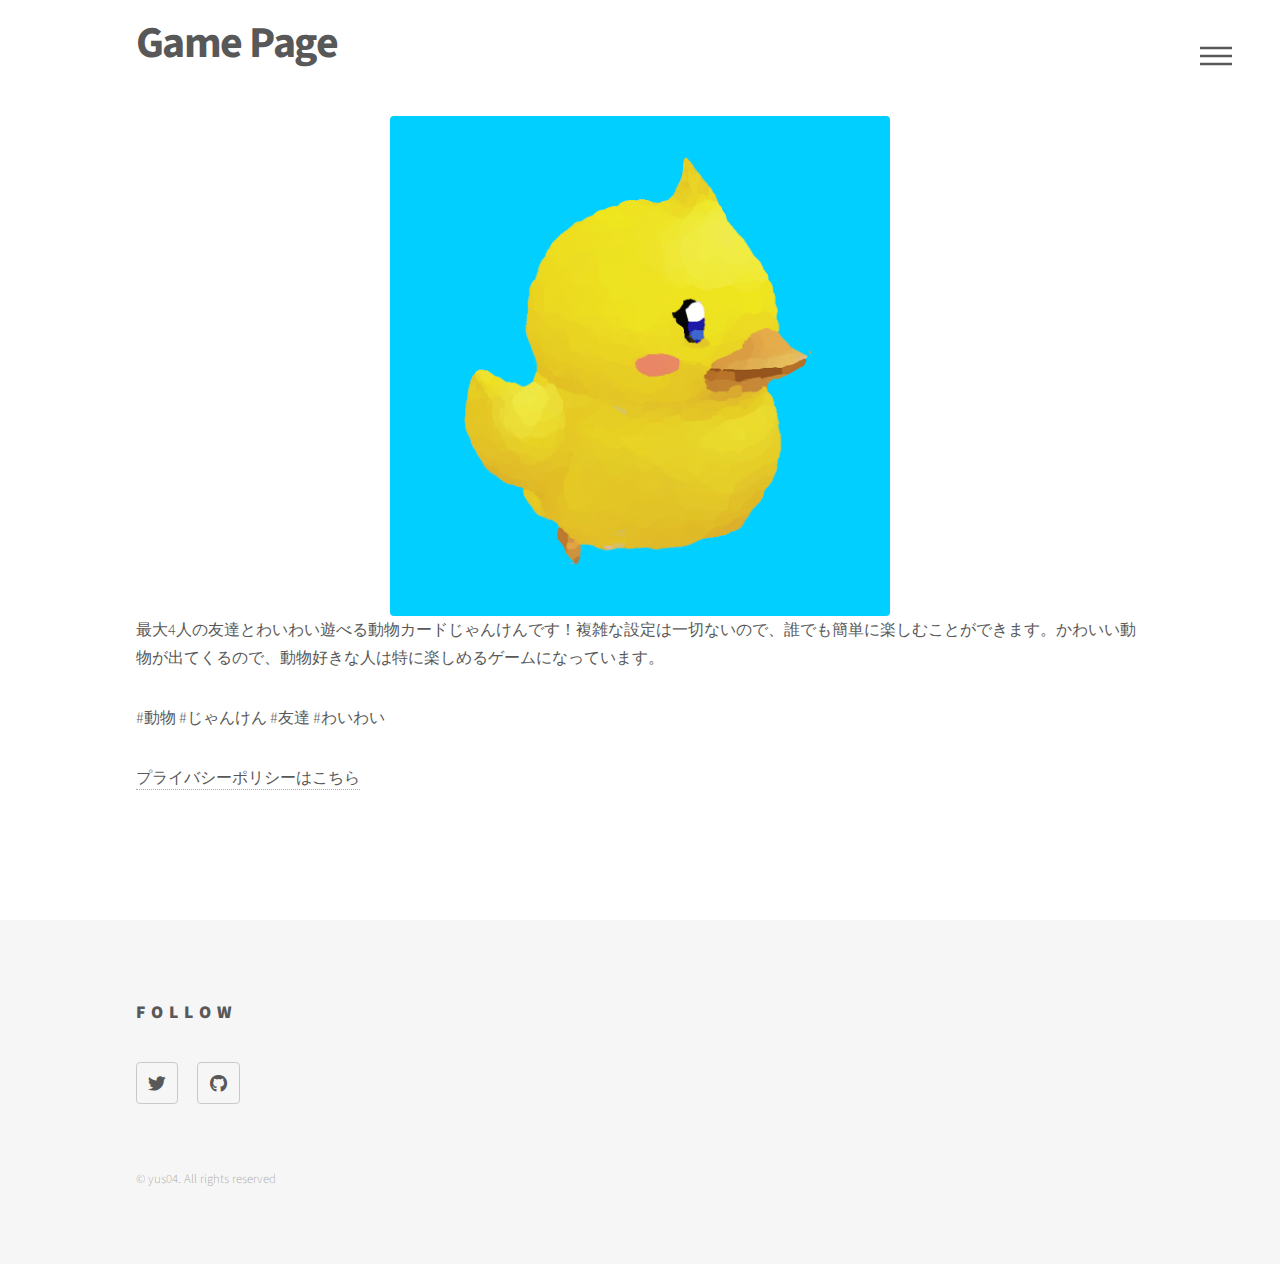
==== game.html @ 342468c8 "20201028 add animal game" ====
<!DOCTYPE html>
<html>
  <head>
    <title>yus04</title>
    <meta charset="utf-8" />
    <meta
      name="viewport"
      content="width=device-width, initial-scale=1, user-scalable=no"
    />
    <link rel="stylesheet" href="assets/css/main.css" />
  </head>
  <body class="is-preload">
    <div id="wrapper">
      <header id="header">
        <div class="inner">
          <nav>
            <ul>
              <li><a href="#menu">Menu</a></li>
            </ul>
          </nav>
        </div>
      </header>

      <nav id="menu">
        <h2>Menu</h2>
        <ul>
          <li><a href="index.html">Home</a></li>
        </ul>
      </nav>

      <div id="main">
        <div class="inner">
          <h1>Game Page</h1>
          <span class="image main" style="max-width: 500px; margin: 0 auto"
            ><img src="images/animal.png" alt=""
          /></span>
          <p>最大4人の友達とわいわい遊べる動物カードじゃんけんです！複雑な設定は一切ないので、誰でも簡単に楽しむことができます。かわいい動物が出てくるので、動物好きな人は特に楽しめるゲームになっています。</p>
          <p>#動物 #じゃんけん #友達 #わいわい</p>
          <p><a href="animal-privacy.html">プライバシーポリシーはこちら</a></p>
        </div>
      </div>

      <footer id="footer">
        <div class="inner">
          <section>
            <h2>Follow</h2>
            <ul class="icons">
              <li>
                <a
                  href="https://twitter.com/yuprog192"
                  class="icon brands style2 fa-twitter"
                  ><span class="label">Twitter</span></a
                >
              </li>
              <li>
                <a
                  href="https://github.com/yus04/"
                  class="icon brands style2 fa-github"
                  ><span class="label">GitHub</span></a
                >
              </li>
            </ul>
          </section>
          <ul class="copyright">
            <li>&copy; yus04. All rights reserved</li>
          </ul>
        </div>
      </footer>
    </div>
    <script src="assets/js/jquery.min.js"></script>
    <script src="assets/js/browser.min.js"></script>
    <script src="assets/js/breakpoints.min.js"></script>
    <script src="assets/js/main.js"></script>
  </body>
</html>
---- assets/css/main.css ----
@import url(fontawesome-all.min.css);
@import url("https://fonts.googleapis.com/css?family=Source+Sans+Pro:300,700,900");

/*
	Phantom by HTML5 UP
	html5up.net | @ajlkn
	Free for personal and commercial use under the CCA 3.0 license (html5up.net/license)
*/

html,
body,
div,
span,
applet,
object,
iframe,
h1,
h2,
h3,
h4,
h5,
h6,
p,
blockquote,
pre,
a,
abbr,
acronym,
address,
big,
cite,
code,
del,
dfn,
em,
img,
ins,
kbd,
q,
s,
samp,
small,
strike,
strong,
sub,
sup,
tt,
var,
b,
u,
i,
center,
dl,
dt,
dd,
ol,
ul,
li,
fieldset,
form,
label,
legend,
table,
caption,
tbody,
tfoot,
thead,
tr,
th,
td,
article,
aside,
canvas,
details,
embed,
figure,
figcaption,
footer,
header,
hgroup,
menu,
nav,
output,
ruby,
section,
summary,
time,
mark,
audio,
video {
  margin: 0;
  padding: 0;
  border: 0;
  font-size: 100%;
  font: inherit;
  vertical-align: baseline;
}

article,
aside,
details,
figcaption,
figure,
footer,
header,
hgroup,
menu,
nav,
section {
  display: block;
}

body {
  line-height: 1;
}

ol,
ul {
  list-style: none;
}

blockquote,
q {
  quotes: none;
}

blockquote:before,
blockquote:after,
q:before,
q:after {
  content: "";
  content: none;
}

table {
  border-collapse: collapse;
  border-spacing: 0;
}

body {
  -webkit-text-size-adjust: none;
}

mark {
  background-color: transparent;
  color: inherit;
}

input::-moz-focus-inner {
  border: 0;
  padding: 0;
}

input,
select,
textarea {
  -moz-appearance: none;
  -webkit-appearance: none;
  -ms-appearance: none;
  appearance: none;
}
#header {
  margin: 0 !important;
  padding: 0 !important;
  height: 15px;
}
.li-menu {
  line-height: 50px;
  height: 50px;
  font-size: 20px;
}

/* Basic */

@-ms-viewport {
  width: device-width;
}

body {
  -ms-overflow-style: scrollbar;
}

@media screen and (max-width: 480px) {
  html,
  body {
    min-width: 320px;
  }
}

html {
  box-sizing: border-box;
}

*,
*:before,
*:after {
  box-sizing: inherit;
}

body {
  background: #ffffff;
}

body.is-preload *,
body.is-preload *:before,
body.is-preload *:after {
  -moz-animation: none !important;
  -webkit-animation: none !important;
  -ms-animation: none !important;
  animation: none !important;
  -moz-transition: none !important;
  -webkit-transition: none !important;
  -ms-transition: none !important;
  transition: none !important;
}

/* Type */

body,
input,
select,
textarea {
  color: #585858;
  font-family: "Source Sans Pro", Helvetica, sans-serif;
  font-size: 16pt;
  font-weight: 300;
  line-height: 1.75;
}

@media screen and (max-width: 1680px) {
  body,
  input,
  select,
  textarea {
    font-size: 14pt;
  }
}

@media screen and (max-width: 1280px) {
  body,
  input,
  select,
  textarea {
    font-size: 12pt;
  }
}

a {
  -moz-transition: border-bottom-color 0.2s ease, color 0.2s ease;
  -webkit-transition: border-bottom-color 0.2s ease, color 0.2s ease;
  -ms-transition: border-bottom-color 0.2s ease, color 0.2s ease;
  transition: border-bottom-color 0.2s ease, color 0.2s ease;
  text-decoration: none;
  color: #585858;
  border-bottom: dotted 1px rgba(88, 88, 88, 0.5);
}

a:hover {
  border-bottom-color: transparent;
  color: #f2849e !important;
}

strong,
b {
  font-weight: 900;
}

em,
i {
  font-style: italic;
}

p {
  margin: 0 0 2em 0;
}

h1 {
  font-size: 2.75em;
  font-weight: 700;
  line-height: 1.3;
  margin: 0 0 1em 0;
  letter-spacing: -0.035em;
}

h1 a {
  color: inherit;
}

@media screen and (max-width: 736px) {
  h1 {
    font-size: 2em;
    margin: 0 0 1em 0;
  }
}

@media screen and (max-width: 360px) {
  h1 {
    font-size: 1.75em;
  }
}

h2,
h3,
h4,
h5,
h6 {
  font-weight: 900;
  line-height: 1.5;
  margin: 0 0 2em 0;
  text-transform: uppercase;
  letter-spacing: 0.35em;
}

h2 a,
h3 a,
h4 a,
h5 a,
h6 a {
  color: inherit;
}

h2 {
  font-size: 1.1em;
}

h3 {
  font-size: 1em;
}

h4 {
  font-size: 0.8em;
}

h5 {
  font-size: 0.8em;
}

h6 {
  font-size: 0.8em;
}

@media screen and (max-width: 980px) {
  h1 br,
  h2 br,
  h3 br,
  h4 br,
  h5 br,
  h6 br {
    display: none;
  }
}

@media screen and (max-width: 736px) {
  h2 {
    font-size: 1em;
  }

  h3 {
    font-size: 0.8em;
  }
}

sub {
  font-size: 0.8em;
  position: relative;
  top: 0.5em;
}

sup {
  font-size: 0.8em;
  position: relative;
  top: -0.5em;
}

blockquote {
  border-left: solid 4px #c9c9c9;
  font-style: italic;
  margin: 0 0 2em 0;
  padding: 0.5em 0 0.5em 2em;
}

code {
  background: rgba(144, 144, 144, 0.075);
  border-radius: 4px;
  border: solid 1px #c9c9c9;
  font-family: "Courier New", monospace;
  font-size: 0.9em;
  margin: 0 0.25em;
  padding: 0.25em 0.65em;
}

pre {
  -webkit-overflow-scrolling: touch;
  font-family: "Courier New", monospace;
  font-size: 0.9em;
  margin: 0 0 2em 0;
}

pre code {
  display: block;
  line-height: 1.75;
  padding: 1em 1.5em;
  overflow-x: auto;
}

hr {
  border: 0;
  border-bottom: solid 1px #c9c9c9;
  margin: 2em 0;
}

hr.major {
  margin: 3em 0;
}

.align-left {
  text-align: left;
}

.align-center {
  text-align: center;
}

.align-right {
  text-align: right;
}

/* Row */

.row {
  display: flex;
  flex-wrap: wrap;
  box-sizing: border-box;
  align-items: stretch;
}

.row > * {
  box-sizing: border-box;
}

.row.gtr-uniform > * > :last-child {
  margin-bottom: 0;
}

.row.aln-left {
  justify-content: flex-start;
}

.row.aln-center {
  justify-content: center;
}

.row.aln-right {
  justify-content: flex-end;
}

.row.aln-top {
  align-items: flex-start;
}

.row.aln-middle {
  align-items: center;
}

.row.aln-bottom {
  align-items: flex-end;
}

.row > .imp {
  order: -1;
}

.row > .col-1 {
  width: 8.33333%;
}

.row > .off-1 {
  margin-left: 8.33333%;
}

.row > .col-2 {
  width: 16.66667%;
}

.row > .off-2 {
  margin-left: 16.66667%;
}

.row > .col-3 {
  width: 25%;
}

.row > .off-3 {
  margin-left: 25%;
}

.row > .col-4 {
  width: 33.33333%;
}

.row > .off-4 {
  margin-left: 33.33333%;
}

.row > .col-5 {
  width: 41.66667%;
}

.row > .off-5 {
  margin-left: 41.66667%;
}

.row > .col-6 {
  width: 50%;
}

.row > .off-6 {
  margin-left: 50%;
}

.row > .col-7 {
  width: 58.33333%;
}

.row > .off-7 {
  margin-left: 58.33333%;
}

.row > .col-8 {
  width: 66.66667%;
}

.row > .off-8 {
  margin-left: 66.66667%;
}

.row > .col-9 {
  width: 75%;
}

.row > .off-9 {
  margin-left: 75%;
}

.row > .col-10 {
  width: 83.33333%;
}

.row > .off-10 {
  margin-left: 83.33333%;
}

.row > .col-11 {
  width: 91.66667%;
}

.row > .off-11 {
  margin-left: 91.66667%;
}

.row > .col-12 {
  width: 100%;
}

.row > .off-12 {
  margin-left: 100%;
}

.row.gtr-0 {
  margin-top: 0;
  margin-left: 0em;
}

.row.gtr-0 > * {
  padding: 0 0 0 0em;
}

.row.gtr-0.gtr-uniform {
  margin-top: 0em;
}

.row.gtr-0.gtr-uniform > * {
  padding-top: 0em;
}

.row.gtr-25 {
  margin-top: 0;
  margin-left: -0.5em;
}

.row.gtr-25 > * {
  padding: 0 0 0 0.5em;
}

.row.gtr-25.gtr-uniform {
  margin-top: -0.5em;
}

.row.gtr-25.gtr-uniform > * {
  padding-top: 0.5em;
}

.row.gtr-50 {
  margin-top: 0;
  margin-left: -1em;
}

.row.gtr-50 > * {
  padding: 0 0 0 1em;
}

.row.gtr-50.gtr-uniform {
  margin-top: -1em;
}

.row.gtr-50.gtr-uniform > * {
  padding-top: 1em;
}

.row {
  margin-top: 0;
  margin-left: -2em;
}

.row > * {
  padding: 0 0 0 2em;
}

.row.gtr-uniform {
  margin-top: -2em;
}

.row.gtr-uniform > * {
  padding-top: 2em;
}

.row.gtr-150 {
  margin-top: 0;
  margin-left: -3em;
}

.row.gtr-150 > * {
  padding: 0 0 0 3em;
}

.row.gtr-150.gtr-uniform {
  margin-top: -3em;
}

.row.gtr-150.gtr-uniform > * {
  padding-top: 3em;
}

.row.gtr-200 {
  margin-top: 0;
  margin-left: -4em;
}

.row.gtr-200 > * {
  padding: 0 0 0 4em;
}

.row.gtr-200.gtr-uniform {
  margin-top: -4em;
}

.row.gtr-200.gtr-uniform > * {
  padding-top: 4em;
}

@media screen and (max-width: 1680px) {
  .row {
    display: flex;
    flex-wrap: wrap;
    box-sizing: border-box;
    align-items: stretch;
  }

  .row > * {
    box-sizing: border-box;
  }

  .row.gtr-uniform > * > :last-child {
    margin-bottom: 0;
  }

  .row.aln-left {
    justify-content: flex-start;
  }

  .row.aln-center {
    justify-content: center;
  }

  .row.aln-right {
    justify-content: flex-end;
  }

  .row.aln-top {
    align-items: flex-start;
  }

  .row.aln-middle {
    align-items: center;
  }

  .row.aln-bottom {
    align-items: flex-end;
  }

  .row > .imp-xlarge {
    order: -1;
  }

  .row > .col-1-xlarge {
    width: 8.33333%;
  }

  .row > .off-1-xlarge {
    margin-left: 8.33333%;
  }

  .row > .col-2-xlarge {
    width: 16.66667%;
  }

  .row > .off-2-xlarge {
    margin-left: 16.66667%;
  }

  .row > .col-3-xlarge {
    width: 25%;
  }

  .row > .off-3-xlarge {
    margin-left: 25%;
  }

  .row > .col-4-xlarge {
    width: 33.33333%;
  }

  .row > .off-4-xlarge {
    margin-left: 33.33333%;
  }

  .row > .col-5-xlarge {
    width: 41.66667%;
  }

  .row > .off-5-xlarge {
    margin-left: 41.66667%;
  }

  .row > .col-6-xlarge {
    width: 50%;
  }

  .row > .off-6-xlarge {
    margin-left: 50%;
  }

  .row > .col-7-xlarge {
    width: 58.33333%;
  }

  .row > .off-7-xlarge {
    margin-left: 58.33333%;
  }

  .row > .col-8-xlarge {
    width: 66.66667%;
  }

  .row > .off-8-xlarge {
    margin-left: 66.66667%;
  }

  .row > .col-9-xlarge {
    width: 75%;
  }

  .row > .off-9-xlarge {
    margin-left: 75%;
  }

  .row > .col-10-xlarge {
    width: 83.33333%;
  }

  .row > .off-10-xlarge {
    margin-left: 83.33333%;
  }

  .row > .col-11-xlarge {
    width: 91.66667%;
  }

  .row > .off-11-xlarge {
    margin-left: 91.66667%;
  }

  .row > .col-12-xlarge {
    width: 100%;
  }

  .row > .off-12-xlarge {
    margin-left: 100%;
  }

  .row.gtr-0 {
    margin-top: 0;
    margin-left: 0em;
  }

  .row.gtr-0 > * {
    padding: 0 0 0 0em;
  }

  .row.gtr-0.gtr-uniform {
    margin-top: 0em;
  }

  .row.gtr-0.gtr-uniform > * {
    padding-top: 0em;
  }

  .row.gtr-25 {
    margin-top: 0;
    margin-left: -0.5em;
  }

  .row.gtr-25 > * {
    padding: 0 0 0 0.5em;
  }

  .row.gtr-25.gtr-uniform {
    margin-top: -0.5em;
  }

  .row.gtr-25.gtr-uniform > * {
    padding-top: 0.5em;
  }

  .row.gtr-50 {
    margin-top: 0;
    margin-left: -1em;
  }

  .row.gtr-50 > * {
    padding: 0 0 0 1em;
  }

  .row.gtr-50.gtr-uniform {
    margin-top: -1em;
  }

  .row.gtr-50.gtr-uniform > * {
    padding-top: 1em;
  }

  .row {
    margin-top: 0;
    margin-left: -2em;
  }

  .row > * {
    padding: 0 0 0 2em;
  }

  .row.gtr-uniform {
    margin-top: -2em;
  }

  .row.gtr-uniform > * {
    padding-top: 2em;
  }

  .row.gtr-150 {
    margin-top: 0;
    margin-left: -3em;
  }

  .row.gtr-150 > * {
    padding: 0 0 0 3em;
  }

  .row.gtr-150.gtr-uniform {
    margin-top: -3em;
  }

  .row.gtr-150.gtr-uniform > * {
    padding-top: 3em;
  }

  .row.gtr-200 {
    margin-top: 0;
    margin-left: -4em;
  }

  .row.gtr-200 > * {
    padding: 0 0 0 4em;
  }

  .row.gtr-200.gtr-uniform {
    margin-top: -4em;
  }

  .row.gtr-200.gtr-uniform > * {
    padding-top: 4em;
  }
}

@media screen and (max-width: 1280px) {
  .row {
    display: flex;
    flex-wrap: wrap;
    box-sizing: border-box;
    align-items: stretch;
  }

  .row > * {
    box-sizing: border-box;
  }

  .row.gtr-uniform > * > :last-child {
    margin-bottom: 0;
  }

  .row.aln-left {
    justify-content: flex-start;
  }

  .row.aln-center {
    justify-content: center;
  }

  .row.aln-right {
    justify-content: flex-end;
  }

  .row.aln-top {
    align-items: flex-start;
  }

  .row.aln-middle {
    align-items: center;
  }

  .row.aln-bottom {
    align-items: flex-end;
  }

  .row > .imp-large {
    order: -1;
  }

  .row > .col-1-large {
    width: 8.33333%;
  }

  .row > .off-1-large {
    margin-left: 8.33333%;
  }

  .row > .col-2-large {
    width: 16.66667%;
  }

  .row > .off-2-large {
    margin-left: 16.66667%;
  }

  .row > .col-3-large {
    width: 25%;
  }

  .row > .off-3-large {
    margin-left: 25%;
  }

  .row > .col-4-large {
    width: 33.33333%;
  }

  .row > .off-4-large {
    margin-left: 33.33333%;
  }

  .row > .col-5-large {
    width: 41.66667%;
  }

  .row > .off-5-large {
    margin-left: 41.66667%;
  }

  .row > .col-6-large {
    width: 50%;
  }

  .row > .off-6-large {
    margin-left: 50%;
  }

  .row > .col-7-large {
    width: 58.33333%;
  }

  .row > .off-7-large {
    margin-left: 58.33333%;
  }

  .row > .col-8-large {
    width: 66.66667%;
  }

  .row > .off-8-large {
    margin-left: 66.66667%;
  }

  .row > .col-9-large {
    width: 75%;
  }

  .row > .off-9-large {
    margin-left: 75%;
  }

  .row > .col-10-large {
    width: 83.33333%;
  }

  .row > .off-10-large {
    margin-left: 83.33333%;
  }

  .row > .col-11-large {
    width: 91.66667%;
  }

  .row > .off-11-large {
    margin-left: 91.66667%;
  }

  .row > .col-12-large {
    width: 100%;
  }

  .row > .off-12-large {
    margin-left: 100%;
  }

  .row.gtr-0 {
    margin-top: 0;
    margin-left: 0em;
  }

  .row.gtr-0 > * {
    padding: 0 0 0 0em;
  }

  .row.gtr-0.gtr-uniform {
    margin-top: 0em;
  }

  .row.gtr-0.gtr-uniform > * {
    padding-top: 0em;
  }

  .row.gtr-25 {
    margin-top: 0;
    margin-left: -0.5em;
  }

  .row.gtr-25 > * {
    padding: 0 0 0 0.5em;
  }

  .row.gtr-25.gtr-uniform {
    margin-top: -0.5em;
  }

  .row.gtr-25.gtr-uniform > * {
    padding-top: 0.5em;
  }

  .row.gtr-50 {
    margin-top: 0;
    margin-left: -1em;
  }

  .row.gtr-50 > * {
    padding: 0 0 0 1em;
  }

  .row.gtr-50.gtr-uniform {
    margin-top: -1em;
  }

  .row.gtr-50.gtr-uniform > * {
    padding-top: 1em;
  }

  .row {
    margin-top: 0;
    margin-left: -2em;
  }

  .row > * {
    padding: 0 0 0 2em;
  }

  .row.gtr-uniform {
    margin-top: -2em;
  }

  .row.gtr-uniform > * {
    padding-top: 2em;
  }

  .row.gtr-150 {
    margin-top: 0;
    margin-left: -3em;
  }

  .row.gtr-150 > * {
    padding: 0 0 0 3em;
  }

  .row.gtr-150.gtr-uniform {
    margin-top: -3em;
  }

  .row.gtr-150.gtr-uniform > * {
    padding-top: 3em;
  }

  .row.gtr-200 {
    margin-top: 0;
    margin-left: -4em;
  }

  .row.gtr-200 > * {
    padding: 0 0 0 4em;
  }

  .row.gtr-200.gtr-uniform {
    margin-top: -4em;
  }

  .row.gtr-200.gtr-uniform > * {
    padding-top: 4em;
  }
}

@media screen and (max-width: 980px) {
  .row {
    display: flex;
    flex-wrap: wrap;
    box-sizing: border-box;
    align-items: stretch;
  }

  .row > * {
    box-sizing: border-box;
  }

  .row.gtr-uniform > * > :last-child {
    margin-bottom: 0;
  }

  .row.aln-left {
    justify-content: flex-start;
  }

  .row.aln-center {
    justify-content: center;
  }

  .row.aln-right {
    justify-content: flex-end;
  }

  .row.aln-top {
    align-items: flex-start;
  }

  .row.aln-middle {
    align-items: center;
  }

  .row.aln-bottom {
    align-items: flex-end;
  }

  .row > .imp-medium {
    order: -1;
  }

  .row > .col-1-medium {
    width: 8.33333%;
  }

  .row > .off-1-medium {
    margin-left: 8.33333%;
  }

  .row > .col-2-medium {
    width: 16.66667%;
  }

  .row > .off-2-medium {
    margin-left: 16.66667%;
  }

  .row > .col-3-medium {
    width: 25%;
  }

  .row > .off-3-medium {
    margin-left: 25%;
  }

  .row > .col-4-medium {
    width: 33.33333%;
  }

  .row > .off-4-medium {
    margin-left: 33.33333%;
  }

  .row > .col-5-medium {
    width: 41.66667%;
  }

  .row > .off-5-medium {
    margin-left: 41.66667%;
  }

  .row > .col-6-medium {
    width: 50%;
  }

  .row > .off-6-medium {
    margin-left: 50%;
  }

  .row > .col-7-medium {
    width: 58.33333%;
  }

  .row > .off-7-medium {
    margin-left: 58.33333%;
  }

  .row > .col-8-medium {
    width: 66.66667%;
  }

  .row > .off-8-medium {
    margin-left: 66.66667%;
  }

  .row > .col-9-medium {
    width: 75%;
  }

  .row > .off-9-medium {
    margin-left: 75%;
  }

  .row > .col-10-medium {
    width: 83.33333%;
  }

  .row > .off-10-medium {
    margin-left: 83.33333%;
  }

  .row > .col-11-medium {
    width: 91.66667%;
  }

  .row > .off-11-medium {
    margin-left: 91.66667%;
  }

  .row > .col-12-medium {
    width: 100%;
  }

  .row > .off-12-medium {
    margin-left: 100%;
  }

  .row.gtr-0 {
    margin-top: 0;
    margin-left: 0em;
  }

  .row.gtr-0 > * {
    padding: 0 0 0 0em;
  }

  .row.gtr-0.gtr-uniform {
    margin-top: 0em;
  }

  .row.gtr-0.gtr-uniform > * {
    padding-top: 0em;
  }

  .row.gtr-25 {
    margin-top: 0;
    margin-left: -0.375em;
  }

  .row.gtr-25 > * {
    padding: 0 0 0 0.375em;
  }

  .row.gtr-25.gtr-uniform {
    margin-top: -0.375em;
  }

  .row.gtr-25.gtr-uniform > * {
    padding-top: 0.375em;
  }

  .row.gtr-50 {
    margin-top: 0;
    margin-left: -0.75em;
  }

  .row.gtr-50 > * {
    padding: 0 0 0 0.75em;
  }

  .row.gtr-50.gtr-uniform {
    margin-top: -0.75em;
  }

  .row.gtr-50.gtr-uniform > * {
    padding-top: 0.75em;
  }

  .row {
    margin-top: 0;
    margin-left: -1.5em;
  }

  .row > * {
    padding: 0 0 0 1.5em;
  }

  .row.gtr-uniform {
    margin-top: -1.5em;
  }

  .row.gtr-uniform > * {
    padding-top: 1.5em;
  }

  .row.gtr-150 {
    margin-top: 0;
    margin-left: -2.25em;
  }

  .row.gtr-150 > * {
    padding: 0 0 0 2.25em;
  }

  .row.gtr-150.gtr-uniform {
    margin-top: -2.25em;
  }

  .row.gtr-150.gtr-uniform > * {
    padding-top: 2.25em;
  }

  .row.gtr-200 {
    margin-top: 0;
    margin-left: -3em;
  }

  .row.gtr-200 > * {
    padding: 0 0 0 3em;
  }

  .row.gtr-200.gtr-uniform {
    margin-top: -3em;
  }

  .row.gtr-200.gtr-uniform > * {
    padding-top: 3em;
  }
}

@media screen and (max-width: 736px) {
  .row {
    display: flex;
    flex-wrap: wrap;
    box-sizing: border-box;
    align-items: stretch;
  }

  .row > * {
    box-sizing: border-box;
  }

  .row.gtr-uniform > * > :last-child {
    margin-bottom: 0;
  }

  .row.aln-left {
    justify-content: flex-start;
  }

  .row.aln-center {
    justify-content: center;
  }

  .row.aln-right {
    justify-content: flex-end;
  }

  .row.aln-top {
    align-items: flex-start;
  }

  .row.aln-middle {
    align-items: center;
  }

  .row.aln-bottom {
    align-items: flex-end;
  }

  .row > .imp-small {
    order: -1;
  }

  .row > .col-1-small {
    width: 8.33333%;
  }

  .row > .off-1-small {
    margin-left: 8.33333%;
  }

  .row > .col-2-small {
    width: 16.66667%;
  }

  .row > .off-2-small {
    margin-left: 16.66667%;
  }

  .row > .col-3-small {
    width: 25%;
  }

  .row > .off-3-small {
    margin-left: 25%;
  }

  .row > .col-4-small {
    width: 33.33333%;
  }

  .row > .off-4-small {
    margin-left: 33.33333%;
  }

  .row > .col-5-small {
    width: 41.66667%;
  }

  .row > .off-5-small {
    margin-left: 41.66667%;
  }

  .row > .col-6-small {
    width: 50%;
  }

  .row > .off-6-small {
    margin-left: 50%;
  }

  .row > .col-7-small {
    width: 58.33333%;
  }

  .row > .off-7-small {
    margin-left: 58.33333%;
  }

  .row > .col-8-small {
    width: 66.66667%;
  }

  .row > .off-8-small {
    margin-left: 66.66667%;
  }

  .row > .col-9-small {
    width: 75%;
  }

  .row > .off-9-small {
    margin-left: 75%;
  }

  .row > .col-10-small {
    width: 83.33333%;
  }

  .row > .off-10-small {
    margin-left: 83.33333%;
  }

  .row > .col-11-small {
    width: 91.66667%;
  }

  .row > .off-11-small {
    margin-left: 91.66667%;
  }

  .row > .col-12-small {
    width: 100%;
  }

  .row > .off-12-small {
    margin-left: 100%;
  }

  .row.gtr-0 {
    margin-top: 0;
    margin-left: 0em;
  }

  .row.gtr-0 > * {
    padding: 0 0 0 0em;
  }

  .row.gtr-0.gtr-uniform {
    margin-top: 0em;
  }

  .row.gtr-0.gtr-uniform > * {
    padding-top: 0em;
  }

  .row.gtr-25 {
    margin-top: 0;
    margin-left: -0.25em;
  }

  .row.gtr-25 > * {
    padding: 0 0 0 0.25em;
  }

  .row.gtr-25.gtr-uniform {
    margin-top: -0.25em;
  }

  .row.gtr-25.gtr-uniform > * {
    padding-top: 0.25em;
  }

  .row.gtr-50 {
    margin-top: 0;
    margin-left: -0.5em;
  }

  .row.gtr-50 > * {
    padding: 0 0 0 0.5em;
  }

  .row.gtr-50.gtr-uniform {
    margin-top: -0.5em;
  }

  .row.gtr-50.gtr-uniform > * {
    padding-top: 0.5em;
  }

  .row {
    margin-top: 0;
    margin-left: -1em;
  }

  .row > * {
    padding: 0 0 0 1em;
  }

  .row.gtr-uniform {
    margin-top: -1em;
  }

  .row.gtr-uniform > * {
    padding-top: 1em;
  }

  .row.gtr-150 {
    margin-top: 0;
    margin-left: -1.5em;
  }

  .row.gtr-150 > * {
    padding: 0 0 0 1.5em;
  }

  .row.gtr-150.gtr-uniform {
    margin-top: -1.5em;
  }

  .row.gtr-150.gtr-uniform > * {
    padding-top: 1.5em;
  }

  .row.gtr-200 {
    margin-top: 0;
    margin-left: -2em;
  }

  .row.gtr-200 > * {
    padding: 0 0 0 2em;
  }

  .row.gtr-200.gtr-uniform {
    margin-top: -2em;
  }

  .row.gtr-200.gtr-uniform > * {
    padding-top: 2em;
  }
}

@media screen and (max-width: 480px) {
  .row {
    display: flex;
    flex-wrap: wrap;
    box-sizing: border-box;
    align-items: stretch;
  }

  .row > * {
    box-sizing: border-box;
  }

  .row.gtr-uniform > * > :last-child {
    margin-bottom: 0;
  }

  .row.aln-left {
    justify-content: flex-start;
  }

  .row.aln-center {
    justify-content: center;
  }

  .row.aln-right {
    justify-content: flex-end;
  }

  .row.aln-top {
    align-items: flex-start;
  }

  .row.aln-middle {
    align-items: center;
  }

  .row.aln-bottom {
    align-items: flex-end;
  }

  .row > .imp-xsmall {
    order: -1;
  }

  .row > .col-1-xsmall {
    width: 8.33333%;
  }

  .row > .off-1-xsmall {
    margin-left: 8.33333%;
  }

  .row > .col-2-xsmall {
    width: 16.66667%;
  }

  .row > .off-2-xsmall {
    margin-left: 16.66667%;
  }

  .row > .col-3-xsmall {
    width: 25%;
  }

  .row > .off-3-xsmall {
    margin-left: 25%;
  }

  .row > .col-4-xsmall {
    width: 33.33333%;
  }

  .row > .off-4-xsmall {
    margin-left: 33.33333%;
  }

  .row > .col-5-xsmall {
    width: 41.66667%;
  }

  .row > .off-5-xsmall {
    margin-left: 41.66667%;
  }

  .row > .col-6-xsmall {
    width: 50%;
  }

  .row > .off-6-xsmall {
    margin-left: 50%;
  }

  .row > .col-7-xsmall {
    width: 58.33333%;
  }

  .row > .off-7-xsmall {
    margin-left: 58.33333%;
  }

  .row > .col-8-xsmall {
    width: 66.66667%;
  }

  .row > .off-8-xsmall {
    margin-left: 66.66667%;
  }

  .row > .col-9-xsmall {
    width: 75%;
  }

  .row > .off-9-xsmall {
    margin-left: 75%;
  }

  .row > .col-10-xsmall {
    width: 83.33333%;
  }

  .row > .off-10-xsmall {
    margin-left: 83.33333%;
  }

  .row > .col-11-xsmall {
    width: 91.66667%;
  }

  .row > .off-11-xsmall {
    margin-left: 91.66667%;
  }

  .row > .col-12-xsmall {
    width: 100%;
  }

  .row > .off-12-xsmall {
    margin-left: 100%;
  }

  .row.gtr-0 {
    margin-top: 0;
    margin-left: 0em;
  }

  .row.gtr-0 > * {
    padding: 0 0 0 0em;
  }

  .row.gtr-0.gtr-uniform {
    margin-top: 0em;
  }

  .row.gtr-0.gtr-uniform > * {
    padding-top: 0em;
  }

  .row.gtr-25 {
    margin-top: 0;
    margin-left: -0.25em;
  }

  .row.gtr-25 > * {
    padding: 0 0 0 0.25em;
  }

  .row.gtr-25.gtr-uniform {
    margin-top: -0.25em;
  }

  .row.gtr-25.gtr-uniform > * {
    padding-top: 0.25em;
  }

  .row.gtr-50 {
    margin-top: 0;
    margin-left: -0.5em;
  }

  .row.gtr-50 > * {
    padding: 0 0 0 0.5em;
  }

  .row.gtr-50.gtr-uniform {
    margin-top: -0.5em;
  }

  .row.gtr-50.gtr-uniform > * {
    padding-top: 0.5em;
  }

  .row {
    margin-top: 0;
    margin-left: -1em;
  }

  .row > * {
    padding: 0 0 0 1em;
  }

  .row.gtr-uniform {
    margin-top: -1em;
  }

  .row.gtr-uniform > * {
    padding-top: 1em;
  }

  .row.gtr-150 {
    margin-top: 0;
    margin-left: -1.5em;
  }

  .row.gtr-150 > * {
    padding: 0 0 0 1.5em;
  }

  .row.gtr-150.gtr-uniform {
    margin-top: -1.5em;
  }

  .row.gtr-150.gtr-uniform > * {
    padding-top: 1.5em;
  }

  .row.gtr-200 {
    margin-top: 0;
    margin-left: -2em;
  }

  .row.gtr-200 > * {
    padding: 0 0 0 2em;
  }

  .row.gtr-200.gtr-uniform {
    margin-top: -2em;
  }

  .row.gtr-200.gtr-uniform > * {
    padding-top: 2em;
  }
}

/* Section/Article */

section.special,
article.special {
  text-align: center;
}

header p {
  margin-top: -1em;
}

@media screen and (max-width: 736px) {
  header p {
    margin-top: 0;
  }
}

/* Icon */

.icon {
  text-decoration: none;
  border-bottom: none;
  position: relative;
}

.icon:before {
  -moz-osx-font-smoothing: grayscale;
  -webkit-font-smoothing: antialiased;
  display: inline-block;
  font-style: normal;
  font-variant: normal;
  text-rendering: auto;
  line-height: 1;
  text-transform: none !important;
  font-family: "Font Awesome 5 Free";
  font-weight: 400;
}

.icon > .label {
  display: none;
}

.icon:before {
  line-height: inherit;
}

.icon.solid:before {
  font-weight: 900;
}

.icon.brands:before {
  font-family: "Font Awesome 5 Brands";
}

.icon.style2 {
  -moz-transition: background-color 0.2s ease-in-out, color 0.2s ease-in-out,
    border-color 0.2s ease-in-out;
  -webkit-transition: background-color 0.2s ease-in-out, color 0.2s ease-in-out,
    border-color 0.2s ease-in-out;
  -ms-transition: background-color 0.2s ease-in-out, color 0.2s ease-in-out,
    border-color 0.2s ease-in-out;
  transition: background-color 0.2s ease-in-out, color 0.2s ease-in-out,
    border-color 0.2s ease-in-out;
  background-color: transparent;
  border: solid 1px #c9c9c9;
  border-radius: 4px;
  width: 2.65em;
  height: 2.65em;
  display: inline-block;
  text-align: center;
  line-height: 2.65em;
  color: inherit;
}

.icon.style2:before {
  font-size: 1.1em;
}

.icon.style2:hover {
  color: #f2849e;
  border-color: #f2849e;
}

.icon.style2:active {
  background-color: rgba(242, 132, 158, 0.1);
}

/* List */

ol {
  list-style: decimal;
  margin: 0 0 2em 0;
  padding-left: 1.25em;
}

ol li {
  padding-left: 0.25em;
}

ul {
  list-style: disc;
  margin: 0 0 2em 0;
  padding-left: 1em;
}

ul li {
  padding-left: 0.5em;
}

ul.alt {
  list-style: none;
  padding-left: 0;
}

ul.alt li {
  border-top: solid 1px #c9c9c9;
  padding: 0.5em 0;
}

ul.alt li:first-child {
  border-top: 0;
  padding-top: 0;
}

dl {
  margin: 0 0 2em 0;
}

dl dt {
  display: block;
  font-weight: 900;
  margin: 0 0 1em 0;
}

dl dd {
  margin-left: 2em;
}

/* Actions */

ul.actions {
  display: -moz-flex;
  display: -webkit-flex;
  display: -ms-flex;
  display: flex;
  cursor: default;
  list-style: none;
  margin-left: -1em;
  padding-left: 0;
}

ul.actions li {
  padding: 0 0 0 1em;
  vertical-align: middle;
}

ul.actions.special {
  -moz-justify-content: center;
  -webkit-justify-content: center;
  -ms-justify-content: center;
  justify-content: center;
  width: 100%;
  margin-left: 0;
}

ul.actions.special li:first-child {
  padding-left: 0;
}

ul.actions.stacked {
  -moz-flex-direction: column;
  -webkit-flex-direction: column;
  -ms-flex-direction: column;
  flex-direction: column;
  margin-left: 0;
}

ul.actions.stacked li {
  padding: 1.3em 0 0 0;
}

ul.actions.stacked li:first-child {
  padding-top: 0;
}

ul.actions.fit {
  width: calc(100% + 1em);
}

ul.actions.fit li {
  -moz-flex-grow: 1;
  -webkit-flex-grow: 1;
  -ms-flex-grow: 1;
  flex-grow: 1;
  -moz-flex-shrink: 1;
  -webkit-flex-shrink: 1;
  -ms-flex-shrink: 1;
  flex-shrink: 1;
  width: 100%;
}

ul.actions.fit li > * {
  width: 100%;
}

ul.actions.fit.stacked {
  width: 100%;
}

@media screen and (max-width: 480px) {
  ul.actions:not(.fixed) {
    -moz-flex-direction: column;
    -webkit-flex-direction: column;
    -ms-flex-direction: column;
    flex-direction: column;
    margin-left: 0;
    width: 100% !important;
  }

  ul.actions:not(.fixed) li {
    -moz-flex-grow: 1;
    -webkit-flex-grow: 1;
    -ms-flex-grow: 1;
    flex-grow: 1;
    -moz-flex-shrink: 1;
    -webkit-flex-shrink: 1;
    -ms-flex-shrink: 1;
    flex-shrink: 1;
    padding: 1em 0 0 0;
    text-align: center;
    width: 100%;
  }

  ul.actions:not(.fixed) li > * {
    width: 100%;
  }

  ul.actions:not(.fixed) li:first-child {
    padding-top: 0;
  }

  ul.actions:not(.fixed) li input[type="submit"],
  ul.actions:not(.fixed) li input[type="reset"],
  ul.actions:not(.fixed) li input[type="button"],
  ul.actions:not(.fixed) li button,
  ul.actions:not(.fixed) li .button {
    width: 100%;
  }

  ul.actions:not(.fixed) li input[type="submit"].icon:before,
  ul.actions:not(.fixed) li input[type="reset"].icon:before,
  ul.actions:not(.fixed) li input[type="button"].icon:before,
  ul.actions:not(.fixed) li button.icon:before,
  ul.actions:not(.fixed) li .button.icon:before {
    margin-left: -0.5rem;
  }
}

/* Icons */

ul.icons {
  cursor: default;
  list-style: none;
  padding-left: 0;
  margin: -1em 0 2em -1em;
}

ul.icons li {
  display: inline-block;
  padding: 1em 0 0 1em;
}

/* Form */

form {
  margin: 0 0 2em 0;
  overflow-x: hidden;
}

form > :last-child {
  margin-bottom: 0;
}

form > .fields {
  display: -moz-flex;
  display: -webkit-flex;
  display: -ms-flex;
  display: flex;
  -moz-flex-wrap: wrap;
  -webkit-flex-wrap: wrap;
  -ms-flex-wrap: wrap;
  flex-wrap: wrap;
  width: calc(100% + 3em);
  margin: -1.5em 0 2em -1.5em;
}

form > .fields > .field {
  -moz-flex-grow: 0;
  -webkit-flex-grow: 0;
  -ms-flex-grow: 0;
  flex-grow: 0;
  -moz-flex-shrink: 0;
  -webkit-flex-shrink: 0;
  -ms-flex-shrink: 0;
  flex-shrink: 0;
  padding: 1.5em 0 0 1.5em;
  width: calc(100% - 1.5em);
}

form > .fields > .field.half {
  width: calc(50% - 0.75em);
}

form > .fields > .field.third {
  width: calc(100% / 3 - 0.5em);
}

form > .fields > .field.quarter {
  width: calc(25% - 0.375em);
}

@media screen and (max-width: 480px) {
  form > .fields {
    width: calc(100% + 3em);
    margin: -1.5em 0 2em -1.5em;
  }

  form > .fields > .field {
    padding: 1.5em 0 0 1.5em;
    width: calc(100% - 1.5em);
  }

  form > .fields > .field.half {
    width: calc(100% - 1.5em);
  }

  form > .fields > .field.third {
    width: calc(100% - 1.5em);
  }

  form > .fields > .field.quarter {
    width: calc(100% - 1.5em);
  }
}

label {
  display: block;
  font-size: 0.9em;
  font-weight: 900;
  margin: 0 0 1em 0;
}

input[type="text"],
input[type="password"],
input[type="email"],
input[type="tel"],
select,
textarea {
  -moz-appearance: none;
  -webkit-appearance: none;
  -ms-appearance: none;
  appearance: none;
  background-color: transparent;
  border: none;
  border-radius: 0;
  border-bottom: solid 1px #c9c9c9;
  color: inherit;
  display: block;
  outline: 0;
  padding: 0;
  text-decoration: none;
  width: 100%;
}

input[type="text"]:invalid,
input[type="password"]:invalid,
input[type="email"]:invalid,
input[type="tel"]:invalid,
select:invalid,
textarea:invalid {
  box-shadow: none;
}

input[type="text"]:focus,
input[type="password"]:focus,
input[type="email"]:focus,
input[type="tel"]:focus,
select:focus,
textarea:focus {
  border-bottom-color: #f2849e;
  box-shadow: inset 0 -1px 0 0 #f2849e;
}

select {
  background-image: url("data:image/svg+xml;charset=utf8,%3Csvg xmlns='http://www.w3.org/2000/svg' width='40' height='40' preserveAspectRatio='none' viewBox='0 0 40 40'%3E%3Cpath d='M9.4,12.3l10.4,10.4l10.4-10.4c0.2-0.2,0.5-0.4,0.9-0.4c0.3,0,0.6,0.1,0.9,0.4l3.3,3.3c0.2,0.2,0.4,0.5,0.4,0.9 c0,0.4-0.1,0.6-0.4,0.9L20.7,31.9c-0.2,0.2-0.5,0.4-0.9,0.4c-0.3,0-0.6-0.1-0.9-0.4L4.3,17.3c-0.2-0.2-0.4-0.5-0.4-0.9 c0-0.4,0.1-0.6,0.4-0.9l3.3-3.3c0.2-0.2,0.5-0.4,0.9-0.4S9.1,12.1,9.4,12.3z' fill='%23c9c9c9' /%3E%3C/svg%3E");
  background-size: 1.25rem;
  background-repeat: no-repeat;
  background-position: calc(100% - 1rem) center;
  height: 3em;
  padding-right: 3em;
  text-overflow: ellipsis;
}

select option {
  background: #ffffff;
}

select:focus::-ms-value {
  background-color: transparent;
}

select::-ms-expand {
  display: none;
}

input[type="text"],
input[type="password"],
input[type="email"],
select {
  height: 3em;
}

textarea {
  padding: 0;
  min-height: 3.75em;
}

input[type="checkbox"],
input[type="radio"] {
  -moz-appearance: none;
  -webkit-appearance: none;
  -ms-appearance: none;
  appearance: none;
  display: block;
  float: left;
  margin-right: -2em;
  opacity: 0;
  width: 1em;
  z-index: -1;
}

input[type="checkbox"] + label,
input[type="radio"] + label {
  text-decoration: none;
  color: #585858;
  cursor: pointer;
  display: inline-block;
  font-size: 1em;
  font-weight: 300;
  padding-left: 2.55em;
  padding-right: 0.75em;
  position: relative;
}

input[type="checkbox"] + label:before,
input[type="radio"] + label:before {
  -moz-osx-font-smoothing: grayscale;
  -webkit-font-smoothing: antialiased;
  display: inline-block;
  font-style: normal;
  font-variant: normal;
  text-rendering: auto;
  line-height: 1;
  text-transform: none !important;
  font-family: "Font Awesome 5 Free";
  font-weight: 900;
}

input[type="checkbox"] + label:before,
input[type="radio"] + label:before {
  border-radius: 4px;
  border: solid 1px #c9c9c9;
  content: "";
  display: inline-block;
  font-size: 0.8em;
  height: 2.25em;
  left: 0;
  line-height: 2.25em;
  position: absolute;
  text-align: center;
  top: 0;
  width: 2.25em;
}

input[type="checkbox"]:checked + label:before,
input[type="radio"]:checked + label:before {
  background: #585858;
  border-color: #585858;
  color: #ffffff;
  content: "\f00c";
}

input[type="checkbox"]:focus + label:before,
input[type="radio"]:focus + label:before {
  border-color: #f2849e;
  box-shadow: 0 0 0 1px #f2849e;
}

input[type="checkbox"] + label:before {
  border-radius: 4px;
}

input[type="radio"] + label:before {
  border-radius: 100%;
}

/* Box */

.box {
  border-radius: 4px;
  border: solid 1px #c9c9c9;
  margin-bottom: 2em;
  padding: 1.5em;
}

.box > :last-child,
.box > :last-child > :last-child,
.box > :last-child > :last-child > :last-child {
  margin-bottom: 0;
}

.box.alt {
  border: 0;
  border-radius: 0;
  padding: 0;
}

/* Image */

.image {
  border-radius: 4px;
  border: 0;
  display: inline-block;
  position: relative;
}

.image img {
  border-radius: 4px;
  display: block;
}

.image.left,
.image.right {
  max-width: 40%;
}

.image.left img,
.image.right img {
  width: 100%;
}

.image.left {
  float: left;
  padding: 0 1.5em 1em 0;
  top: 0.25em;
}

.image.right {
  float: right;
  padding: 0 0 1em 1.5em;
  top: 0.25em;
}

.image.fit {
  display: block;
  margin: 0 0 2em 0;
  width: 100%;
}

.image.fit img {
  width: 100%;
}

.image.main {
  display: block;
  margin: 0 0 3em 0;
  width: 100%;
}

.image.main img {
  width: 100%;
}

@media screen and (max-width: 736px) {
  .image.main {
    margin: 0 0 2em 0;
  }
}

/* Table */

.table-wrapper {
  -webkit-overflow-scrolling: touch;
  overflow-x: auto;
}

table {
  margin: 0 0 2em 0;
  width: 100%;
}

table tbody tr {
  border: solid 1px #c9c9c9;
  border-left: 0;
  border-right: 0;
}

table tbody tr:nth-child(2n + 1) {
  background-color: rgba(144, 144, 144, 0.075);
}

table td {
  padding: 0.75em 0.75em;
}

table th {
  font-size: 0.9em;
  font-weight: 900;
  padding: 0 0.75em 0.75em 0.75em;
  text-align: left;
}

table thead {
  border-bottom: solid 2px #c9c9c9;
}

table tfoot {
  border-top: solid 2px #c9c9c9;
}

table.alt {
  border-collapse: separate;
}

table.alt tbody tr td {
  border: solid 1px #c9c9c9;
  border-left-width: 0;
  border-top-width: 0;
}

table.alt tbody tr td:first-child {
  border-left-width: 1px;
}

table.alt tbody tr:first-child td {
  border-top-width: 1px;
}

table.alt thead {
  border-bottom: 0;
}

table.alt tfoot {
  border-top: 0;
}

/* Button */

input[type="submit"],
input[type="reset"],
input[type="button"],
button,
.button {
  -moz-appearance: none;
  -webkit-appearance: none;
  -ms-appearance: none;
  appearance: none;
  -moz-transition: background-color 0.2s ease-in-out, color 0.2s ease-in-out,
    box-shadow 0.2s ease-in-out;
  -webkit-transition: background-color 0.2s ease-in-out, color 0.2s ease-in-out,
    box-shadow 0.2s ease-in-out;
  -ms-transition: background-color 0.2s ease-in-out, color 0.2s ease-in-out,
    box-shadow 0.2s ease-in-out;
  transition: background-color 0.2s ease-in-out, color 0.2s ease-in-out,
    box-shadow 0.2s ease-in-out;
  background-color: transparent;
  border-radius: 4px;
  border: 0;
  box-shadow: inset 0 0 0 2px #585858;
  color: #585858 !important;
  cursor: pointer;
  display: inline-block;
  font-size: 0.8em;
  font-weight: 900;
  height: 3.5em;
  letter-spacing: 0.35em;
  line-height: 3.45em;
  overflow: hidden;
  padding: 0 1.25em 0 1.6em;
  text-align: center;
  text-decoration: none;
  text-overflow: ellipsis;
  text-transform: uppercase;
  white-space: nowrap;
}

input[type="submit"].icon:before,
input[type="reset"].icon:before,
input[type="button"].icon:before,
button.icon:before,
.button.icon:before {
  margin-right: 0.5em;
}

input[type="submit"].fit,
input[type="reset"].fit,
input[type="button"].fit,
button.fit,
.button.fit {
  width: 100%;
}

input[type="submit"]:hover,
input[type="reset"]:hover,
input[type="button"]:hover,
button:hover,
.button:hover {
  color: #f2849e !important;
  box-shadow: inset 0 0 0 2px #f2849e;
}

input[type="submit"]:active,
input[type="reset"]:active,
input[type="button"]:active,
button:active,
.button:active {
  background-color: rgba(242, 132, 158, 0.1);
}

input[type="submit"].small,
input[type="reset"].small,
input[type="button"].small,
button.small,
.button.small {
  font-size: 0.6em;
}

input[type="submit"].large,
input[type="reset"].large,
input[type="button"].large,
button.large,
.button.large {
  font-size: 1em;
}

input[type="submit"].primary,
input[type="reset"].primary,
input[type="button"].primary,
button.primary,
.button.primary {
  box-shadow: none;
  background-color: #585858;
  color: #ffffff !important;
}

input[type="submit"].primary:hover,
input[type="reset"].primary:hover,
input[type="button"].primary:hover,
button.primary:hover,
.button.primary:hover {
  background-color: #f2849e;
}

input[type="submit"].primary:active,
input[type="reset"].primary:active,
input[type="button"].primary:active,
button.primary:active,
.button.primary:active {
  background-color: #ee5f81;
}

input[type="submit"].disabled,
input[type="submit"]:disabled,
input[type="reset"].disabled,
input[type="reset"]:disabled,
input[type="button"].disabled,
input[type="button"]:disabled,
button.disabled,
button:disabled,
.button.disabled,
.button:disabled {
  pointer-events: none;
  opacity: 0.25;
}

/* Tiles */

.tiles {
  display: -moz-flex;
  display: -webkit-flex;
  display: -ms-flex;
  display: flex;
  -moz-flex-wrap: wrap;
  -webkit-flex-wrap: wrap;
  -ms-flex-wrap: wrap;
  flex-wrap: wrap;
  postiion: relative;
  margin: -2.5em 0 0 -2.5em;
}

.tiles article {
  -moz-transition: -moz-transform 0.5s ease, opacity 0.5s ease;
  -webkit-transition: -webkit-transform 0.5s ease, opacity 0.5s ease;
  -ms-transition: -ms-transform 0.5s ease, opacity 0.5s ease;
  transition: transform 0.5s ease, opacity 0.5s ease;
  position: relative;
  width: calc(33.33333% - 2.5em);
  margin: 2.5em 0 0 2.5em;
}

.tiles article > .image {
  -moz-transition: -moz-transform 0.5s ease;
  -webkit-transition: -webkit-transform 0.5s ease;
  -ms-transition: -ms-transform 0.5s ease;
  transition: transform 0.5s ease;
  position: relative;
  display: block;
  width: 100%;
  border-radius: 4px;
  overflow: hidden;
}

.tiles article > .image img {
  display: block;
  width: 100%;
}

.tiles article > .image:before {
  pointer-events: none;
  -moz-transition: background-color 0.5s ease, opacity 0.5s ease;
  -webkit-transition: background-color 0.5s ease, opacity 0.5s ease;
  -ms-transition: background-color 0.5s ease, opacity 0.5s ease;
  transition: background-color 0.5s ease, opacity 0.5s ease;
  content: "";
  display: block;
  position: absolute;
  top: 0;
  left: 0;
  width: 100%;
  height: 100%;
  opacity: 1;
  z-index: 1;
  opacity: 0.8;
}

.tiles article > .image:after {
  pointer-events: none;
  -moz-transition: opacity 0.5s ease;
  -webkit-transition: opacity 0.5s ease;
  -ms-transition: opacity 0.5s ease;
  transition: opacity 0.5s ease;
  content: "";
  display: block;
  position: absolute;
  top: 0;
  left: 0;
  width: 100%;
  height: 100%;
  background-image: url("data:image/svg+xml;charset=utf8,%3Csvg xmlns='http://www.w3.org/2000/svg' width='100' height='100' viewBox='0 0 100 100' preserveAspectRatio='none'%3E%3Cstyle%3Eline %7B stroke-width: 0.25px%3B stroke: %23ffffff%3B %7D%3C/style%3E%3Cline x1='0' y1='0' x2='100' y2='100' /%3E%3Cline x1='100' y1='0' x2='0' y2='100' /%3E%3C/svg%3E");
  background-position: center;
  background-repeat: no-repeat;
  background-size: 100% 100%;
  opacity: 0.25;
  z-index: 2;
}

.tiles article > a {
  display: -moz-flex;
  display: -webkit-flex;
  display: -ms-flex;
  display: flex;
  -moz-flex-direction: column;
  -webkit-flex-direction: column;
  -ms-flex-direction: column;
  flex-direction: column;
  -moz-align-items: center;
  -webkit-align-items: center;
  -ms-align-items: center;
  align-items: center;
  -moz-justify-content: center;
  -webkit-justify-content: center;
  -ms-justify-content: center;
  justify-content: center;
  -moz-transition: background-color 0.5s ease, -moz-transform 0.5s ease;
  -webkit-transition: background-color 0.5s ease, -webkit-transform 0.5s ease;
  -ms-transition: background-color 0.5s ease, -ms-transform 0.5s ease;
  transition: background-color 0.5s ease, transform 0.5s ease;
  position: absolute;
  top: 0;
  left: 0;
  width: 100%;
  height: 100%;
  padding: 1em;
  border-radius: 4px;
  border-bottom: 0;
  color: #ffffff;
  text-align: center;
  text-decoration: none;
  z-index: 3;
}

.tiles article > a > :last-child {
  margin: 0;
}

.tiles article > a:hover {
  color: #ffffff !important;
}

.tiles article > a h2 {
  margin: 0;
}

.tiles article > a .content {
  -moz-transition: max-height 0.5s ease, opacity 0.5s ease;
  -webkit-transition: max-height 0.5s ease, opacity 0.5s ease;
  -ms-transition: max-height 0.5s ease, opacity 0.5s ease;
  transition: max-height 0.5s ease, opacity 0.5s ease;
  width: 100%;
  max-height: 0;
  line-height: 1.5;
  margin-top: 0.35em;
  opacity: 0;
}

.tiles article > a .content > :last-child {
  margin-bottom: 0;
}

.tiles article.style1 > .image:before {
  background-color: #f2849e;
}

.tiles article.style2 > .image:before {
  background-color: #7ecaf6;
}

.tiles article.style3 > .image:before {
  background-color: #7bd0c1;
}

.tiles article.style4 > .image:before {
  background-color: #c75b9b;
}

.tiles article.style5 > .image:before {
  background-color: #ae85ca;
}

.tiles article.style6 > .image:before {
  background-color: #8499e7;
}

body:not(.is-touch) .tiles article:hover > .image {
  -moz-transform: scale(1.1);
  -webkit-transform: scale(1.1);
  -ms-transform: scale(1.1);
  transform: scale(1.1);
}

body:not(.is-touch) .tiles article:hover > .image:before {
  background-color: #333333;
  opacity: 0.35;
}

body:not(.is-touch) .tiles article:hover > .image:after {
  opacity: 0;
}

body:not(.is-touch) .tiles article:hover .content {
  max-height: 15em;
  opacity: 1;
}

* + .tiles {
  margin-top: 2em;
}

body.is-preload .tiles article {
  -moz-transform: scale(0.9);
  -webkit-transform: scale(0.9);
  -ms-transform: scale(0.9);
  transform: scale(0.9);
  opacity: 0;
}

body.is-touch .tiles article .content {
  max-height: 15em;
  opacity: 1;
}

@media screen and (max-width: 1280px) {
  .tiles {
    margin: -1.25em 0 0 -1.25em;
  }

  .tiles article {
    width: calc(33.33333% - 1.25em);
    margin: 1.25em 0 0 1.25em;
  }
}

@media screen and (max-width: 980px) {
  .tiles {
    margin: -2.5em 0 0 -2.5em;
  }

  .tiles article {
    width: calc(50% - 2.5em);
    margin: 2.5em 0 0 2.5em;
  }
}

@media screen and (max-width: 736px) {
  .tiles {
    margin: -1.25em 0 0 -1.25em;
  }

  .tiles article {
    width: calc(50% - 1.25em);
    margin: 1.25em 0 0 1.25em;
  }

  .tiles article:hover > .image {
    -moz-transform: scale(1);
    -webkit-transform: scale(1);
    -ms-transform: scale(1);
    transform: scale(1);
  }
}

@media screen and (max-width: 480px) {
  .tiles {
    margin: 0;
  }

  .tiles article {
    width: 100%;
    margin: 1.25em 0 0 0;
  }
}

/* Header */

#header {
  padding: 8em 0 0.1em 0;
}

#header .logo {
  display: block;
  border-bottom: 0;
  color: inherit;
  font-weight: 900;
  letter-spacing: 0.35em;
  margin: 0 0 2.5em 0;
  text-decoration: none;
  text-transform: uppercase;
  display: inline-block;
}

#header .logo > * {
  display: inline-block;
  vertical-align: middle;
}

#header .logo .symbol {
  margin-right: 0.65em;
}

#header .logo .symbol img {
  display: block;
  width: 2em;
  height: 2em;
}

#header nav {
  position: fixed;
  right: 2em;
  top: 2em;
  z-index: 10000;
}

#header nav ul {
  display: -moz-flex;
  display: -webkit-flex;
  display: -ms-flex;
  display: flex;
  -moz-align-items: center;
  -webkit-align-items: center;
  -ms-align-items: center;
  align-items: center;
  list-style: none;
  margin: 0;
  padding: 0;
}

#header nav ul li {
  display: block;
  padding: 0;
}

#header nav ul li a {
  display: block;
  position: relative;
  height: 3em;
  line-height: 3em;
  padding: 0 1.5em;
  background-color: rgba(255, 255, 255, 0.5);
  border-radius: 4px;
  border: 0;
  font-size: 0.8em;
  font-weight: 900;
  letter-spacing: 0.35em;
  text-transform: uppercase;
}

#header nav ul li a[href="#menu"] {
  -webkit-tap-highlight-color: transparent;
  width: 4em;
  text-indent: 4em;
  font-size: 1em;
  overflow: hidden;
  padding: 0;
  white-space: nowrap;
}

#header nav ul li a[href="#menu"]:before,
#header nav ul li a[href="#menu"]:after {
  -moz-transition: opacity 0.2s ease;
  -webkit-transition: opacity 0.2s ease;
  -ms-transition: opacity 0.2s ease;
  transition: opacity 0.2s ease;
  content: "";
  display: block;
  position: absolute;
  top: 0;
  left: 0;
  width: 100%;
  height: 100%;
  background-position: center;
  background-repeat: no-repeat;
  background-size: 2em 2em;
}

#header nav ul li a[href="#menu"]:before {
  background-image: url("data:image/svg+xml;charset=utf8,%3Csvg xmlns='http://www.w3.org/2000/svg' width='100' height='100' viewBox='0 0 100 100' preserveAspectRatio='none'%3E%3Cstyle%3Eline %7B stroke-width: 8px%3B stroke: %23f2849e%3B %7D%3C/style%3E%3Cline x1='0' y1='25' x2='100' y2='25' /%3E%3Cline x1='0' y1='50' x2='100' y2='50' /%3E%3Cline x1='0' y1='75' x2='100' y2='75' /%3E%3C/svg%3E");
  opacity: 0;
}

#header nav ul li a[href="#menu"]:after {
  background-image: url("data:image/svg+xml;charset=utf8,%3Csvg xmlns='http://www.w3.org/2000/svg' width='100' height='100' viewBox='0 0 100 100' preserveAspectRatio='none'%3E%3Cstyle%3Eline %7B stroke-width: 8px%3B stroke: %23585858%3B %7D%3C/style%3E%3Cline x1='0' y1='25' x2='100' y2='25' /%3E%3Cline x1='0' y1='50' x2='100' y2='50' /%3E%3Cline x1='0' y1='75' x2='100' y2='75' /%3E%3C/svg%3E");
  opacity: 1;
}

#header nav ul li a[href="#menu"]:hover:before {
  opacity: 1;
}

#header nav ul li a[href="#menu"]:hover:after {
  opacity: 0;
}

@media screen and (max-width: 736px) {
  #header {
    padding: 4em 0 0.1em 0;
  }

  #header nav {
    right: 0.5em;
    top: 0.5em;
  }

  #header nav ul li a[href="#menu"]:before,
  #header nav ul li a[href="#menu"]:after {
    background-size: 1.5em 1.5em;
  }
}

/* Menu */

#wrapper {
  -moz-transition: opacity 0.45s ease;
  -webkit-transition: opacity 0.45s ease;
  -ms-transition: opacity 0.45s ease;
  transition: opacity 0.45s ease;
  opacity: 1;
}

#menu {
  -moz-transform: translateX(22em);
  -webkit-transform: translateX(22em);
  -ms-transform: translateX(22em);
  transform: translateX(22em);
  -moz-transition: -moz-transform 0.45s ease, visibility 0.45s;
  -webkit-transition: -webkit-transform 0.45s ease, visibility 0.45s;
  -ms-transition: -ms-transform 0.45s ease, visibility 0.45s;
  transition: transform 0.45s ease, visibility 0.45s;
  position: fixed;
  top: 0;
  right: 0;
  width: 22em;
  max-width: 80%;
  height: 100%;
  -webkit-overflow-scrolling: touch;
  background: #585858;
  color: #ffffff;
  cursor: default;
  visibility: hidden;
  z-index: 10002;
}

#menu > .inner {
  -moz-transition: opacity 0.45s ease;
  -webkit-transition: opacity 0.45s ease;
  -ms-transition: opacity 0.45s ease;
  transition: opacity 0.45s ease;
  -webkit-overflow-scrolling: touch;
  position: absolute;
  top: 0;
  left: 0;
  width: 100%;
  height: 100%;
  padding: 2.75em;
  opacity: 0;
  overflow-y: auto;
}

#menu > .inner > ul {
  list-style: none;
  margin: 0 0 1em 0;
  padding: 0;
}

#menu > .inner > ul > li {
  padding: 0;
  border-top: solid 1px rgba(255, 255, 255, 0.15);
}

#menu > .inner > ul > li a {
  display: block;
  padding: 1em 0;
  line-height: 1.5;
  border: 0;
  color: inherit;
}

#menu > .inner > ul > li:first-child {
  border-top: 0;
  margin-top: -1em;
}

#menu > .close {
  -moz-transition: opacity 0.45s ease, -moz-transform 0.45s ease;
  -webkit-transition: opacity 0.45s ease, -webkit-transform 0.45s ease;
  -ms-transition: opacity 0.45s ease, -ms-transform 0.45s ease;
  transition: opacity 0.45s ease, transform 0.45s ease;
  -moz-transform: scale(0.25) rotate(180deg);
  -webkit-transform: scale(0.25) rotate(180deg);
  -ms-transform: scale(0.25) rotate(180deg);
  transform: scale(0.25) rotate(180deg);
  -webkit-tap-highlight-color: transparent;
  display: block;
  position: absolute;
  top: 2em;
  left: -6em;
  width: 6em;
  text-indent: 6em;
  height: 3em;
  border: 0;
  font-size: 1em;
  opacity: 0;
  overflow: hidden;
  padding: 0;
  white-space: nowrap;
}

#menu > .close:before,
#menu > .close:after {
  -moz-transition: opacity 0.2s ease;
  -webkit-transition: opacity 0.2s ease;
  -ms-transition: opacity 0.2s ease;
  transition: opacity 0.2s ease;
  content: "";
  display: block;
  position: absolute;
  top: 0;
  left: 0;
  width: 100%;
  height: 100%;
  background-position: center;
  background-repeat: no-repeat;
  background-size: 2em 2em;
}

#menu > .close:before {
  background-image: url("data:image/svg+xml;charset=utf8,%3Csvg xmlns='http://www.w3.org/2000/svg' width='100' height='100' viewBox='0 0 100 100' preserveAspectRatio='none'%3E%3Cstyle%3Eline %7B stroke-width: 8px%3B stroke: %23f2849e%3B %7D%3C/style%3E%3Cline x1='15' y1='15' x2='85' y2='85' /%3E%3Cline x1='85' y1='15' x2='15' y2='85' /%3E%3C/svg%3E");
  opacity: 0;
}

#menu > .close:after {
  background-image: url("data:image/svg+xml;charset=utf8,%3Csvg xmlns='http://www.w3.org/2000/svg' width='100' height='100' viewBox='0 0 100 100' preserveAspectRatio='none'%3E%3Cstyle%3Eline %7B stroke-width: 8px%3B stroke: %23585858%3B %7D%3C/style%3E%3Cline x1='15' y1='15' x2='85' y2='85' /%3E%3Cline x1='85' y1='15' x2='15' y2='85' /%3E%3C/svg%3E");
  opacity: 1;
}

#menu > .close:hover:before {
  opacity: 1;
}

#menu > .close:hover:after {
  opacity: 0;
}

@media screen and (max-width: 736px) {
  #menu {
    -moz-transform: translateX(16.5em);
    -webkit-transform: translateX(16.5em);
    -ms-transform: translateX(16.5em);
    transform: translateX(16.5em);
    width: 16.5em;
  }

  #menu > .inner {
    padding: 2.75em 1.5em;
  }

  #menu > .close {
    top: 0.5em;
    left: -4.25em;
    width: 4.25em;
    text-indent: 4.25em;
  }

  #menu > .close:before,
  #menu > .close:after {
    background-size: 1.5em 1.5em;
  }
}

body.is-menu-visible #wrapper {
  pointer-events: none;
  cursor: default;
  opacity: 0.25;
}

body.is-menu-visible #menu {
  -moz-transform: translateX(0);
  -webkit-transform: translateX(0);
  -ms-transform: translateX(0);
  transform: translateX(0);
  visibility: visible;
}

body.is-menu-visible #menu > * {
  opacity: 1;
}

body.is-menu-visible #menu .close {
  -moz-transform: scale(1) rotate(0deg);
  -webkit-transform: scale(1) rotate(0deg);
  -ms-transform: scale(1) rotate(0deg);
  transform: scale(1) rotate(0deg);
  opacity: 1;
}

/* Main */

#main {
  padding: 0em 0 6em 0;
}

@media screen and (max-width: 736px) {
  #main {
    padding: 0em 0 4em 0;
  }
}

/* Footer */

#footer {
  padding: 5em 0 6em 0;
  background-color: #f6f6f6;
}

#footer > .inner {
  display: -moz-flex;
  display: -webkit-flex;
  display: -ms-flex;
  display: flex;
  -moz-flex-wrap: wrap;
  -webkit-flex-wrap: wrap;
  -ms-flex-wrap: wrap;
  flex-wrap: wrap;
  -moz-flex-direction: row;
  -webkit-flex-direction: row;
  -ms-flex-direction: row;
  flex-direction: row;
}

#footer > .inner > * > :last-child {
  margin-bottom: 0;
}

#footer > .inner section:nth-child(1) {
  width: calc(66% - 2.5em);
  margin-right: 2.5em;
}

#footer > .inner section:nth-child(2) {
  width: calc(33% - 2.5em);
  margin-left: 2.5em;
}

#footer > .inner .copyright {
  width: 100%;
  padding: 0;
  margin-top: 5em;
  list-style: none;
  font-size: 0.8em;
  color: rgba(88, 88, 88, 0.5);
}

#footer > .inner .copyright a {
  color: inherit;
}

#footer > .inner .copyright li {
  display: inline-block;
  border-left: solid 1px rgba(88, 88, 88, 0.15);
  line-height: 1;
  padding: 0 0 0 1em;
  margin: 0 0 0 1em;
}

#footer > .inner .copyright li:first-child {
  border-left: 0;
  padding-left: 0;
  margin-left: 0;
}

@media screen and (max-width: 1280px) {
  #footer {
    padding: 5em 0 3em 0;
  }

  #footer > .inner section:nth-child(1) {
    width: calc(66% - 1.25em);
    margin-right: 1.25em;
  }

  #footer > .inner section:nth-child(2) {
    width: calc(33% - 1.25em);
    margin-left: 1.25em;
  }
}

@media screen and (max-width: 980px) {
  #footer > .inner section:nth-child(1) {
    width: 66%;
    margin-right: 0;
  }

  #footer > .inner section:nth-child(2) {
    width: calc(33% - 2.5em);
    margin-left: 2.5em;
  }
}

@media screen and (max-width: 736px) {
  #footer {
    padding: 3em 0 1em 0;
  }

  #footer > .inner {
    -moz-flex-direction: column;
    -webkit-flex-direction: column;
    -ms-flex-direction: column;
    flex-direction: column;
  }

  #footer > .inner section:nth-child(1) {
    width: 100%;
    margin-right: 0;
    margin: 3em 0 0 0;
  }

  #footer > .inner section:nth-child(2) {
    -moz-order: -1;
    -webkit-order: -1;
    -ms-order: -1;
    order: -1;
    width: 100%;
    margin-left: 0;
  }

  #footer > .inner .copyright {
    margin-top: 3em;
  }
}

@media screen and (max-width: 480px) {
  #footer > .inner .copyright {
    margin-top: 3em;
  }

  #footer > .inner .copyright li {
    border-left: 0;
    padding-left: 0;
    margin: 0.75em 0 0 0;
    display: block;
    line-height: inherit;
  }

  #footer > .inner .copyright li:first-child {
    margin-top: 0;
  }
}

/* Wrapper */

#wrapper > * > .inner {
  width: 100%;
  max-width: 68em;
  margin: 0 auto;
  padding: 0 2.5em;
}

@media screen and (max-width: 736px) {
  #wrapper > * > .inner {
    padding: 0 1.25em;
  }
}
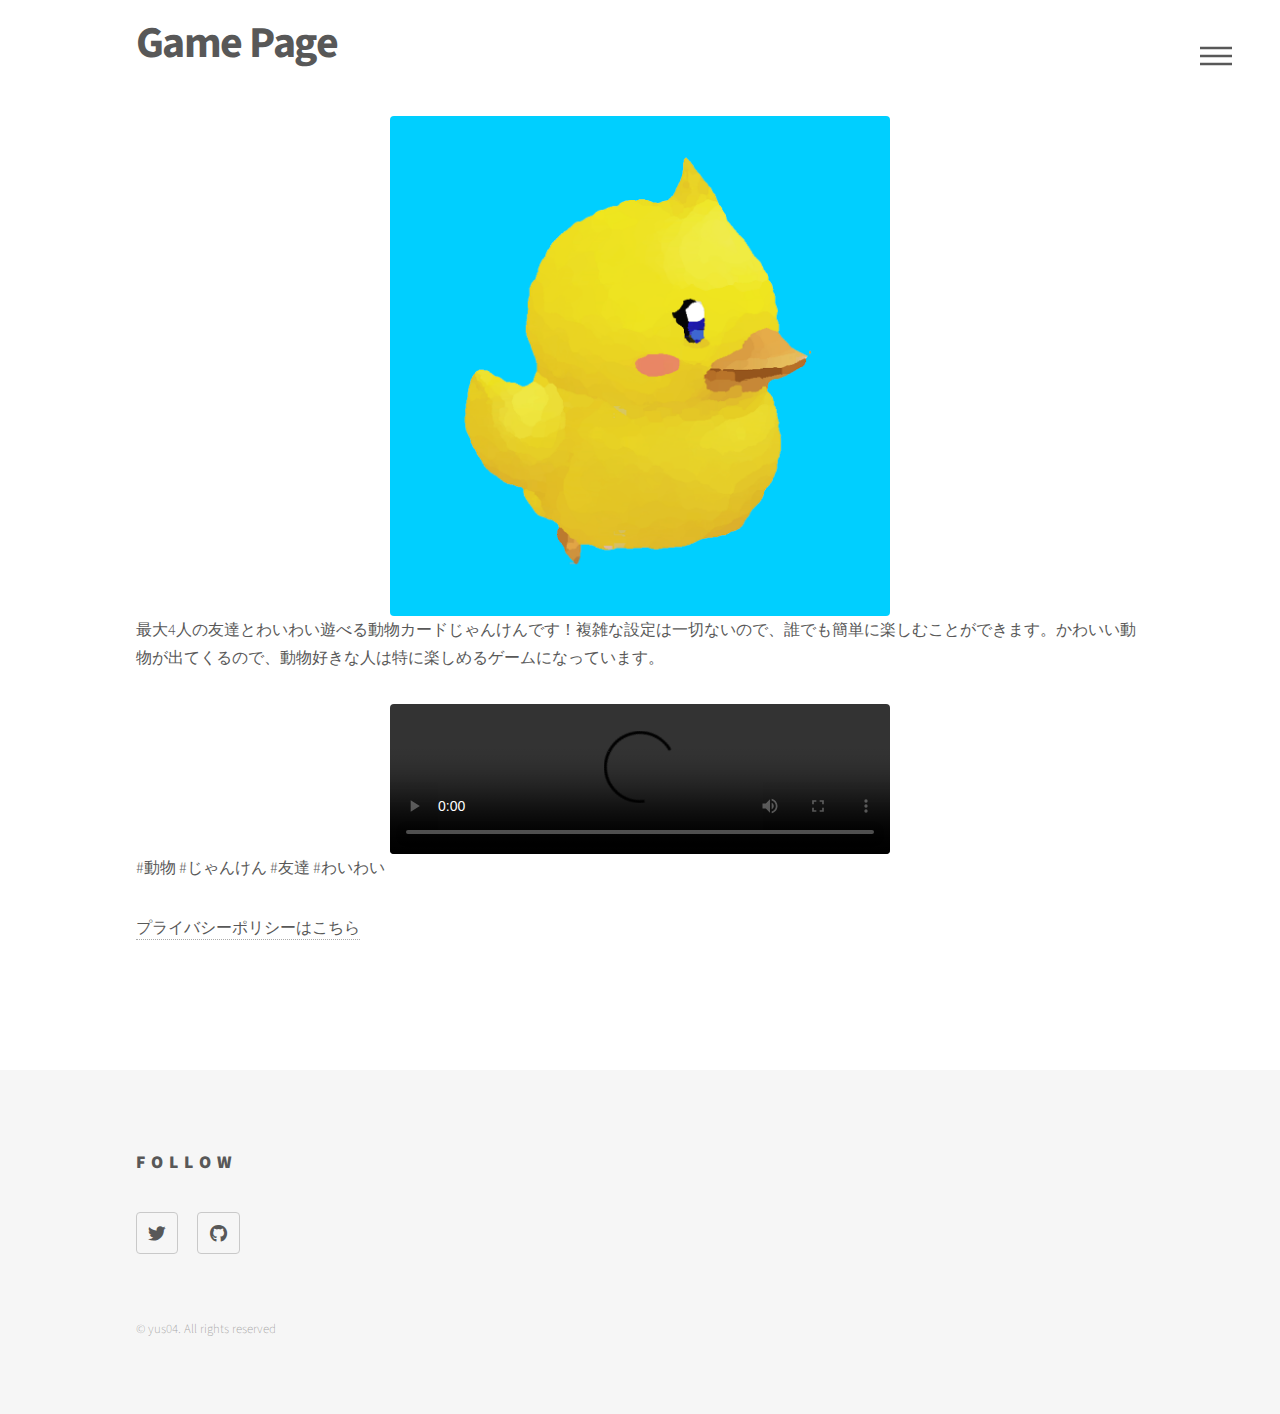
==== commit 506f8dab: "20201028 add animal movie" ====
--- a/game.html
+++ b/game.html
@@ -35,6 +35,7 @@
             ><img src="images/animal.png" alt=""
           /></span>
           <p>最大4人の友達とわいわい遊べる動物カードじゃんけんです！複雑な設定は一切ないので、誰でも簡単に楽しむことができます。かわいい動物が出てくるので、動物好きな人は特に楽しめるゲームになっています。</p>
+          <video class="image main" src="movies/animal.mov" style="max-width: 500px; margin: 0 auto" controls></video>
           <p>#動物 #じゃんけん #友達 #わいわい</p>
           <p><a href="animal-privacy.html">プライバシーポリシーはこちら</a></p>
         </div>
